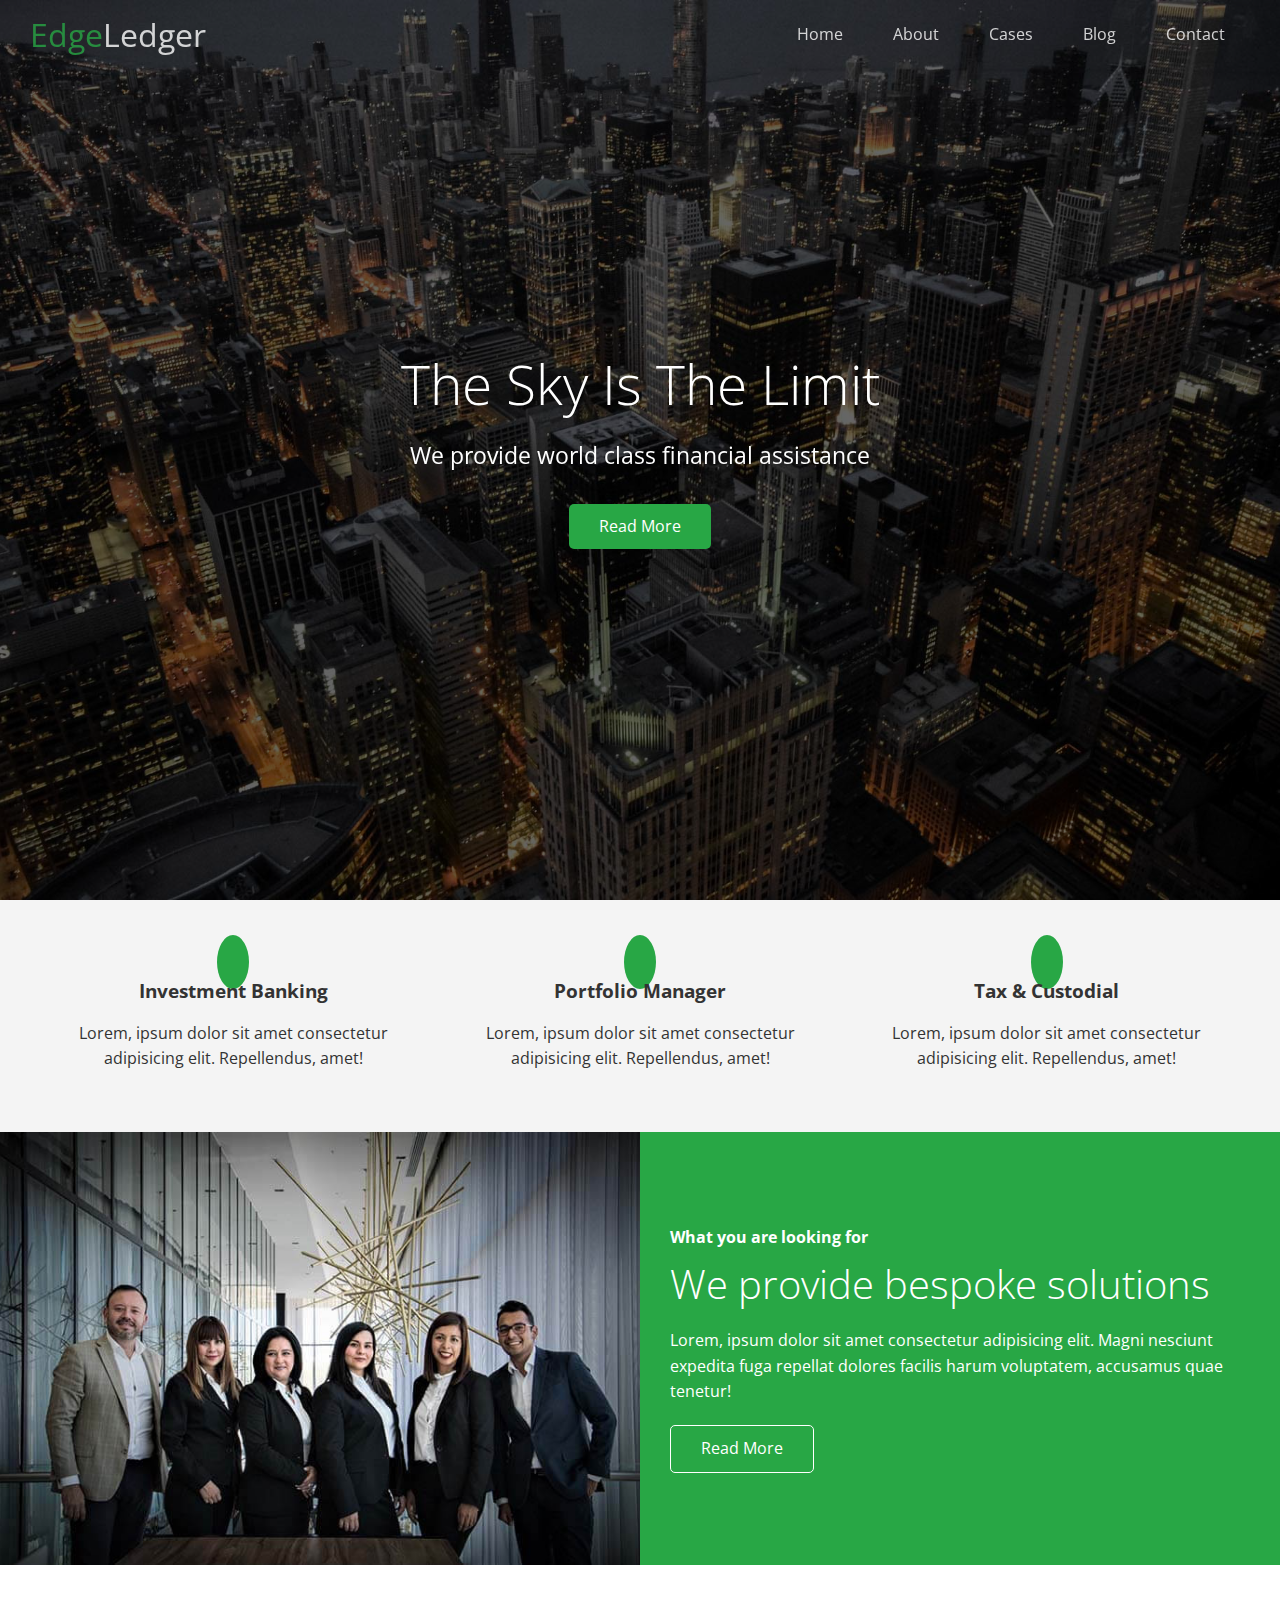
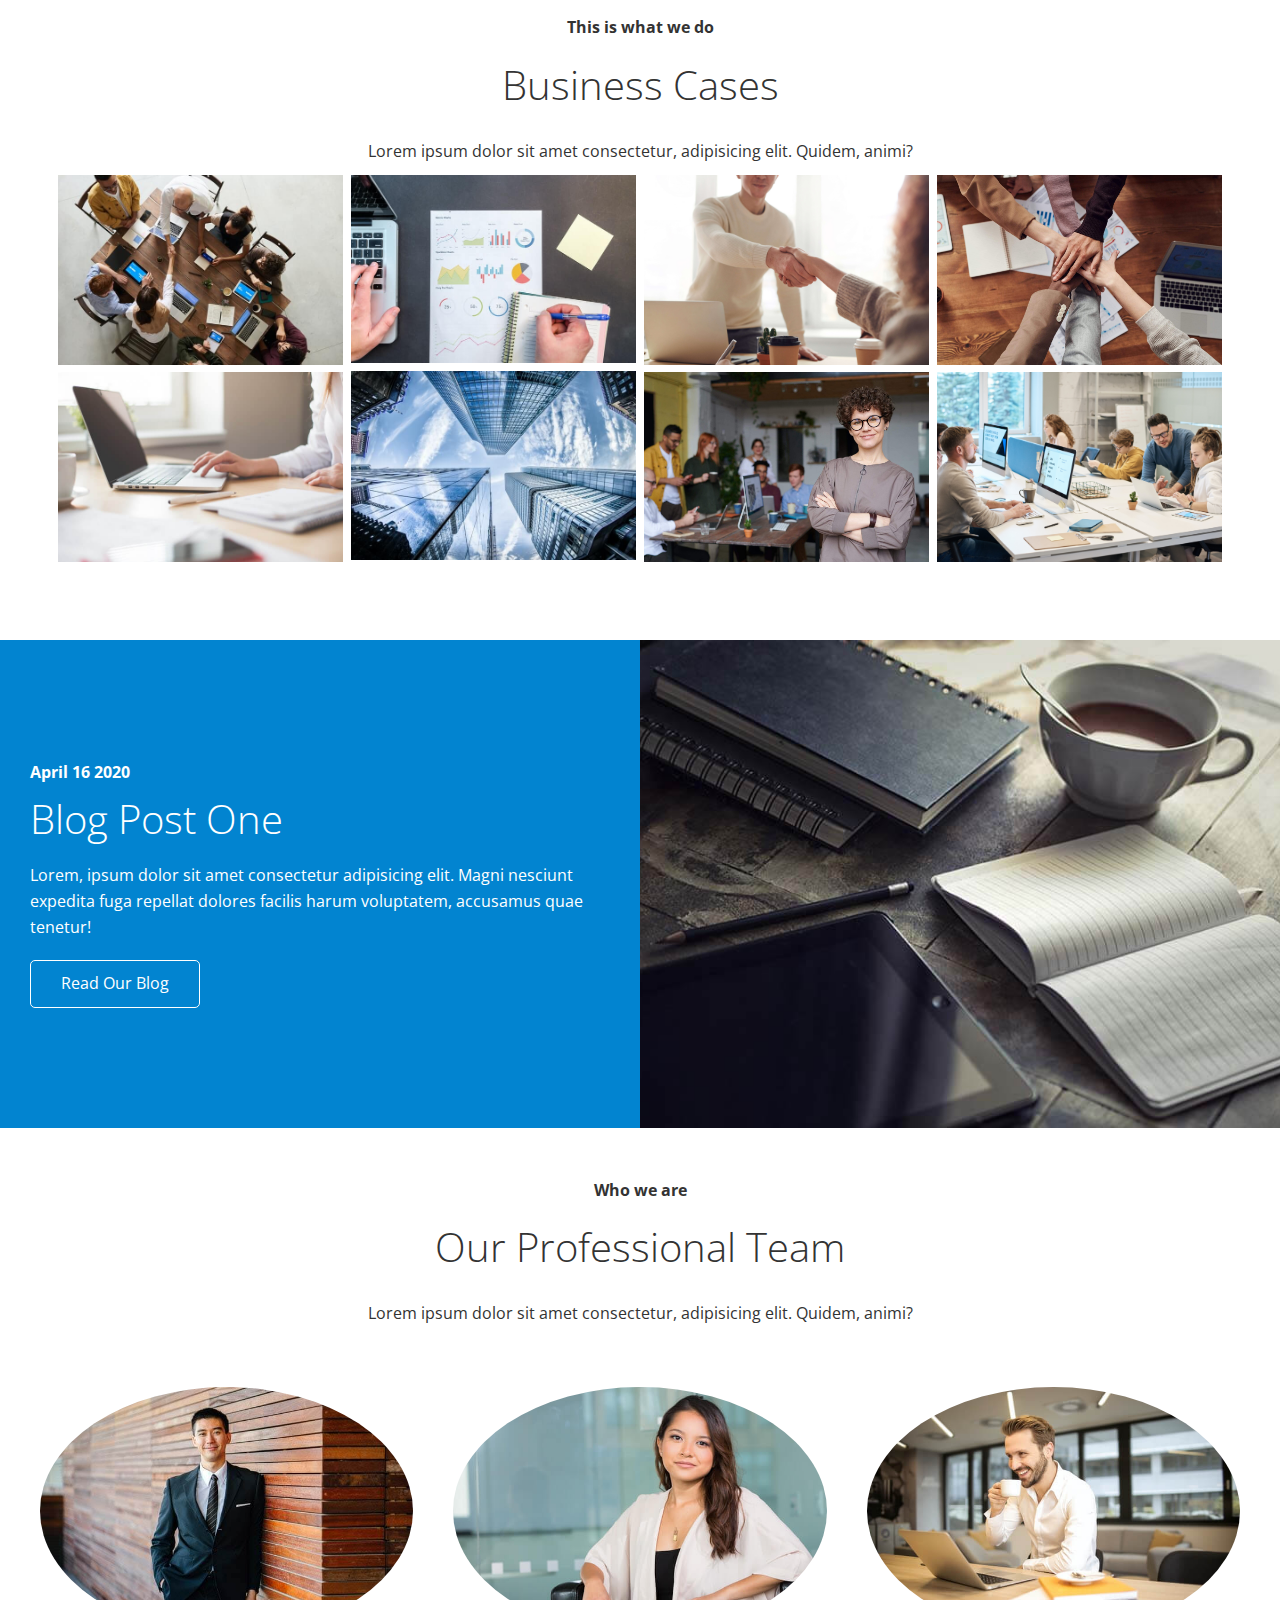
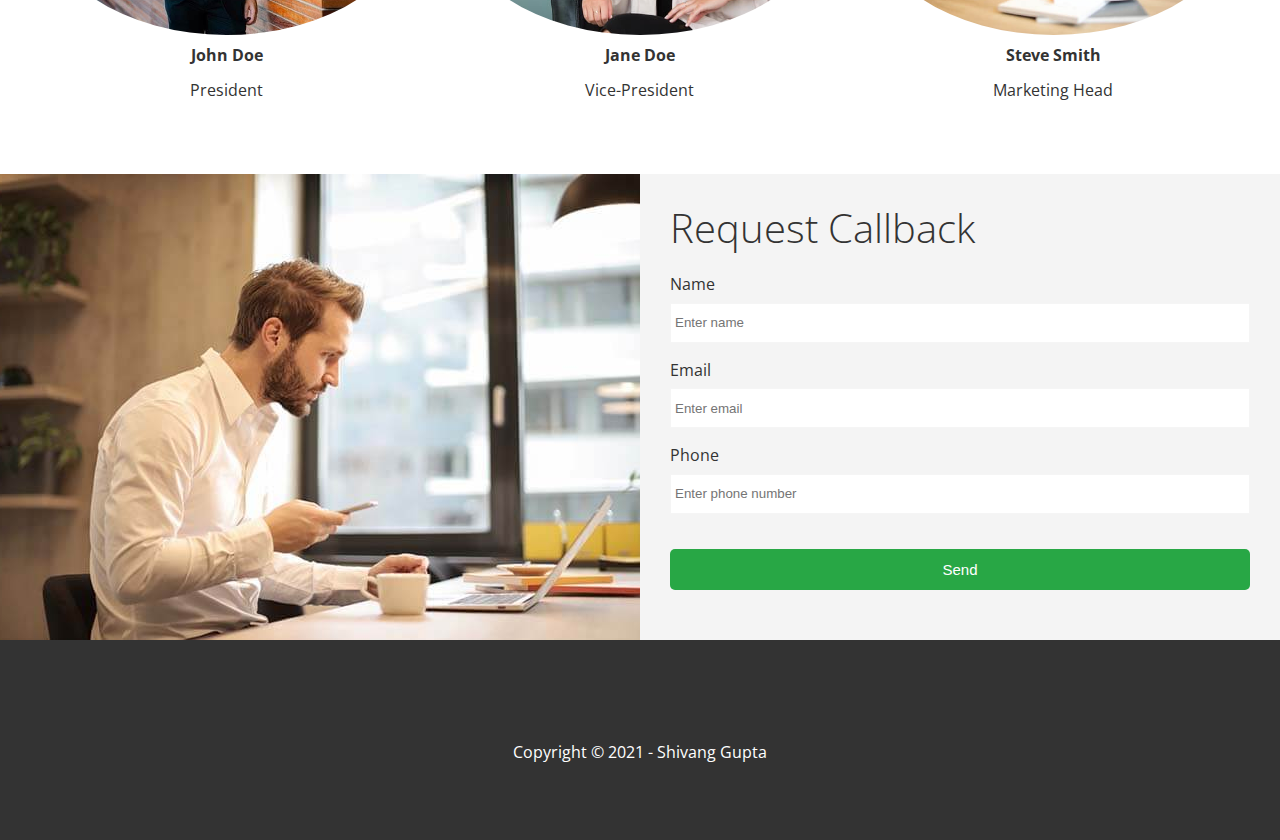
==== index.html @ 2526e7f9 "Add files via upload" ====
<!DOCTYPE html>
<html lang="en">
<head>
  <meta charset="UTF-8">
  <meta http-equiv="X-UA-Compatible" content="IE=edge">
  <meta name="viewport" content="width=, initial-scale=1.0">
  <link rel="stylesheet" href="https://cdnjs.cloudflare.com/ajax/libs/font-awesome/5.15.2/css/all.min.css" integrity="sha512-HK5fgLBL+xu6dm/Ii3z4xhlSUyZgTT9tuc/hSrtw6uzJOvgRr2a9jyxxT1ely+B+xFAmJKVSTbpM/CuL7qxO8w==" crossorigin="anonymous" />
  <link rel="stylesheet" href="css/lightbox.min.css">
  <link rel="stylesheet" href="css/utilities.css">
  <link rel="stylesheet" href="css/style.css">
  <link rel="shortcut icon" type="image/x-icon" href="/favicon.ico">
  <title>Welcome To EdgeLedger</title>
</head>
<body id="home">
  <header class="hero">
    <div class="navbar top" id="navbar">
      <h1 class="logo">
        <span class="text-primary"><i class="fas fa-book-open"></i>Edge</span>Ledger
      </h1>
      <nav>
        <ul>
          <li><a href="#home">Home</a></li>
          <li><a href="#about">About</a></li>
          <li><a href="#cases">Cases</a></li>
          <li><a href="#blog">Blog</a></li>
          <li><a href="#contact">Contact</a></li>
        </ul>
      </nav>
    </div>
    <div class="content">
      <h1>The Sky Is The Limit</h1>
      <p>We provide world class financial assistance</p>
      <a href="#about" class="btn"><i class="fas fa-chevron-right"></i> Read More</a>
    </div>
  </header>

  <main>
    <!-- About:Icons -->
    <section id="about" class="icons bg-light">
      <div class="flex-items">
        <div>
          <i class="fas fa-university fa-2x"></i>
          <div>
            <h3>Investment Banking</h3>
            <p>Lorem, ipsum dolor sit amet consectetur adipisicing elit. Repellendus, amet!</p>
          </div>
        </div>
        <div>
          <i class="fas fa-book-reader fa-2x"></i>
          <div>
            <h3>Portfolio Manager</h3>
            <p>Lorem, ipsum dolor sit amet consectetur adipisicing elit. Repellendus, amet!</p>
          </div>
        </div>
        <div>
          <i class="fas fa-pencil-alt fa-2x"></i>
          <div>
            <h3>Tax & Custodial</h3>
            <p>Lorem, ipsum dolor sit amet consectetur adipisicing elit. Repellendus, amet!</p>
          </div>
        </div>
      </div>
    </section>

    <!-- About:Solutions -->
    <section class="solutions flex-columns">
      <div class="row">
        <div class="column">
          <div class="column-1">
            <img src="images/home/people.jpg" alt="">
          </div>
        </div>
        <div class="column">
          <div class="column-2 bg-primary">
            <h4>What you are looking for</h4>
            <h2>We provide bespoke solutions</h2>
            <p>Lorem, ipsum dolor sit amet consectetur adipisicing elit. Magni nesciunt expedita fuga repellat dolores facilis harum voluptatem, accusamus quae tenetur!</p>
            <a href="#" class="btn btn-outline">
              <i class="fas fa-chevron-right"></i> 
              Read More
            </a>
          </div>
        </div>
      </div>
    </section>

    <!-- Cases -->
    <section id="cases" class="cases flex-grid section-padding">
      <header class="section-header">
        <h4>This is what we do</h4>
        <h2>Business Cases</h2>
        <p>Lorem ipsum dolor sit amet consectetur, adipisicing elit. Quidem, animi?</p>
        <div class="row">
          <div class="column">
            <a href="images/cases/cases1.jpg" data-lightbox="cases" data-title="Lorem ipsum dolor sit amet consectetur, adipisicing elit. Quidem, animi">
              <img src="images/cases/cases1.jpg" alt="">
            </a>
            <a href="images/cases/cases2.jpg" data-lightbox="cases" data-title="Lorem ipsum dolor sit amet consectetur, adipisicing elit. Quidem, animi">
              <img src="images/cases/cases2.jpg" alt="">
            </a>
          </div>
          <div class="column">
            <a href="images/cases/cases3.jpg" data-lightbox="cases" data-title="Lorem ipsum dolor sit amet consectetur, adipisicing elit. Quidem, animi">
              <img src="images/cases/cases3.jpg" alt="">
            </a>
            <a href="images/cases/cases4.jpg" data-lightbox="cases" data-title="Lorem ipsum dolor sit amet consectetur, adipisicing elit. Quidem, animi">
              <img src="images/cases/cases4.jpg" alt="">
            </a>
          </div>
          <div class="column">
            <a href="images/cases/cases5.jpg" data-lightbox="cases" data-title="Lorem ipsum dolor sit amet consectetur, adipisicing elit. Quidem, animi">
              <img src="images/cases/cases5.jpg" alt="">
            </a>
            <a href="images/cases/cases6.jpg" data-lightbox="cases" data-title="Lorem ipsum dolor sit amet consectetur, adipisicing elit. Quidem, animi">
              <img src="images/cases/cases6.jpg" alt="">
            </a>
          </div>
          <div class="column">
            <a href="images/cases/cases7.jpg" data-lightbox="cases" data-title="Lorem ipsum dolor sit amet consectetur, adipisicing elit. Quidem, animi">
              <img src="images/cases/cases7.jpg" alt="">
            </a>
            <a href="images/cases/cases8.jpg" data-lightbox="cases" data-title="Lorem ipsum dolor sit amet consectetur, adipisicing elit. Quidem, animi">
              <img src="images/cases/cases8.jpg" alt="">
            </a>
          </div>
        </div>
      </header>
    </section>

    <!-- Blog -->
    <section id="blog"  class="blog flex-columns flex-reverse">
      <div class="row">
        <div class="column">
          <div class="column-1">
            <img src="images/home/blog.jpg" alt="">
          </div>
        </div>
        <div class="column">
          <div class="column-2 bg-secondary">
            <h4>April 16 2020</h4>
            <h2>Blog Post One</h2>
            <p>Lorem, ipsum dolor sit amet consectetur adipisicing elit. Magni nesciunt expedita fuga repellat dolores facilis harum voluptatem, accusamus quae tenetur!</p>
            <a href="blog.html" class="btn btn-outline">
              <i class="fas fa-chevron-right"></i> 
              Read Our Blog
            </a>
          </div>
        </div>
      </div>
    </section>

    <!-- Team -->
    <section id="team" class="team section-padding">
      <header class="section-header">
        <h4>Who we are</h4>
        <h2>Our Professional Team</h2>
        <p>Lorem ipsum dolor sit amet consectetur, adipisicing elit. Quidem, animi?</p>
      </header>
      <div class="flex-items">
        <div>
          <img src="images/team/person1.jpg" alt="">
          <h4>John Doe</h4>
          <p>President</p>
        </div>
        <div>
          <img src="images/team/person2.jpg" alt="">
          <h4>Jane Doe</h4>
          <p>Vice-President</p>
        </div>
        <div>
          <img src="images/team/person3.jpg" alt="">
          <h4>Steve Smith</h4>
          <p>Marketing Head</p>
        </div>
      </div>
    </section>

    <!-- Contacts -->
    <section id="contact" class="contact flex-columns">
      <div class="row">
        <div class="column">
          <div class="column-1">
            <img src="images/home/contact.jpg" alt="">
          </div>
        </div>
        <div class="column">
          <div class="column-2 bg-light">
            <h2>Request Callback</h2>
            <form name="contact" method="POST" data-netlify="true" class="callback-form">
              <div class="form-control">
                <label for="name">Name</label>
                <input type="text" name="name" id="name" placeholder="Enter name">
              </div>
              <div class="form-control">
                <label for="email">Email</label>
                <input type="email" name="email" id="email" placeholder="Enter email">
              </div>
              <div class="form-control">
                <label for="phone">Phone</label>
                <input type="text" name="phone" id="phone" placeholder="Enter phone number">
              </div>
              <button type="submit" id="submit" class="btn">Send</button>
            </form>
          </div>
        </div>
      </div>
    </section>
  </main>

  <footer class="footer bg-dark">
    <div class="social">
      <a href="#"><i class="fab fa-facebook fa-2x"></i></a>
      <a href="#"><i class="fab fa-twitter fa-2x"></i></a>
      <a href="#"><i class="fab fa-youtube fa-2x"></i></a>
      <a href="#"><i class="fab fa-linkedin fa-2x"></i></a>
    </div>
    <p>Copyright &copy; 2021 - Shivang Gupta</p>
  </footer>

  <script src="https://code.jquery.com/jquery-3.5.1.min.js" integrity="sha256-9/aliU8dGd2tb6OSsuzixeV4y/faTqgFtohetphbbj0=" crossorigin="anonymous"></script>
  <script src="js/lightbox.min.js"></script>
  <script>
    const navbar=document.getElementById('navbar');
    let scrolled=false;

    window.onscroll=function(){
      if(window.pageYOffset > 100){
        navbar.classList.remove('top');
        if(!scrolled){
          navbar.style.transform='translateY(-70px)';
        }
        setTimeout(function(){
          navbar.style.transform='translateY(0)';
          scrolled=true;
        },200)
      }
      else{
        navbar.classList.add('top');
        scrolled=false;
      }
    }

    // Smooth Scrolling
    $('#navbar a, .btn').on('click', function(e){
      if(this.hash !==''){
        e.preventDefault();
        const hash=this.hash;
        $('html,body').animate({
          scrollTop: $(hash).offset().top-100,
        },800);
      }
    });
  </script>
</body>
</html>
---- css/utilities.css ----
/* Text colors */
.text-primary{
  color: #28a745;
}

.text-secondary{
  color: #0284d0;
}

/* Button */
.btn{
  cursor: pointer;
  display: inline-block;
  padding: 10px 30px;
  color: #fff;
  background-color: #28a745;
  border: none;
  border-radius: 5px;
}

.btn:hover{
  opacity: 0.9;
}

.btn-primary, .bg-primary{
  background: #28a745;
  color: #fff;
}

.btn-secondary, .bg-secondary{
  background: #0284d0;
  color: #fff;
}

.btn-dark, .bg-dark{
  background: #333;
  color: #fff;
}

.btn-light, .bg-light{
  background: #f4f4f4;
  color: #333;
}

.btn-outline{
  background: transparent;
  border: 1px solid #fff;
}

/* Flex items */
.flex-items{
  display: flex;
  text-align: center;
  justify-content: center;
  text-align: center;
  height: 100%;
}

.flex-items > div{
  padding: 20px;
}

/* Flex columns */
.flex-columns.flex-reverse .row{
  flex-direction: row-reverse;
}

.flex-columns .row{
  display: flex;
  flex-direction: row;
  flex-wrap: wrap;
  width: 100%;
}

.flex-columns .column{
  display: flex;
  flex-direction: column;
  flex-basis: 100%;
  flex: 1;
}

.flex-columns .column .column-1,
.flex-columns .column .column-2{
  height: 100%;
}

.flex-columns img{
  width: 100%;
  height: 100%;
  object-fit: cover;
}

.flex-columns .column-2{
  display: flex;
  flex-direction: column;
  align-items: flex-start;
  justify-content: center;
  padding: 30px;
}

.flex-columns h2{
  font-size: 40px;
  font-weight: 100;
}

.flex-columns h4{
  margin-bottom: 10px;
}

.flex-columns p{
  margin: 20px 0;
}

/* Section header */
.section-header{
  padding: 30px;
  display: flex;
  flex-direction: column;
  align-items: center;
  justify-content: center;
  text-align: center;
}

.section-header h2{
  font-size: 40px;
  margin: 20px 0;
}

.section-padding{
  padding: 20px 20px 40px;
}

/* flex Grid */
.flex-grid .row{
  display: flex;
  flex-wrap: wrap;
  padding: 0 4px;
}

.flex-grid .column{
  flex: 25%;
  max-width: 25%;
  padding: 0 4px;
}
---- css/style.css ----
@import url('https://fonts.googleapis.com/css2?family=Open+Sans:wght@300;400&display=swap');

*{
  box-sizing: border-box;
  padding: 0;
  margin: 0;
}

body{
  font-family: 'Open Sans',sans-serif;
  background: #fff;
  color: #333;
  line-height: 1.6;
}

ul{
  list-style: none;
}

a{
  color:#333;
  text-decoration: none;
}

h1,h2{
  font-weight: 300;
  line-height: 1.2;
}

p{
  margin: 10px 0;
}

img{
  width: 100%;
}

/* Navbar */
.navbar{
  display: flex;
  align-items: center;
  justify-content: space-between;
  background-color: #333;
  color: #fff;
  opacity: 0.8;
  width: 100%;
  height: 70px;
  position: fixed;
  top: 0px;
  padding: 0 30px;
  transition: 0.5s;
}

.navbar.top{
  background: transparent;
}

.navbar a{
  color: #fff;
  padding: 10px 20px;
  margin: 0 5px;
}

.navbar a:hover{
  border-bottom: #28a745 2px solid;
}

.navbar ul{
  display: flex;
}

.navbar .logo{
  font-weight: 400;
}

/* Header */
.hero{
  background: url('../images/home/showcase.jpg') no-repeat center center/cover;
  height: 100vh;
  position: relative;
  color: #fff;
}

.hero .content{
  display: flex;
  flex-direction: column;
  align-items: center;
  justify-content: center;
  text-align: center;
  height: 100%;
  padding: 20px;
}

.hero .content h1{
  font-size: 55px;
}

.hero .content p{
  font-size: 23px;
  max-width: 600px;
  margin: 20px 0 30px;
}

.hero::before{
  content: '';
  position: absolute;
  top: 0;
  left: 0;
  width: 100%;
  height: 100%;
  background: rgba(0, 0, 0, 0.6);
}

.hero *{
  z-index: 10;
}

.hero.blog{
  background: url('../images/home/blog.jpg') no-repeat center center/cover;
  height: 30vh;
}

/* Icons */
.icons{
  padding: 30px;
}

.icons h3{
  font-weight: bold;
  margin-bottom: 15px;
}

.icons i{
  background: #28a745;
  color: #fff;
  padding: 1rem;
  border-radius: 50%;
  margin-bottom: 15px;
}

.cases img:hover{
  opacity: 0.7;
}

.team img{
  border-radius: 50%;
}

/* Callback form */
.callback-form{
  width: 100%;
  padding: 20px 0;
}

.callback-form label{
  display: block;
  margin-bottom: 5px;
}

.callback-form .form-control{
  margin-bottom: 15px;
}

.callback-form input{
  width: 100%;
  padding: 4px;
  height: 40px;
  border: #f5f5f5 1px solid;
}

.callback-form input:focus{
  outline-color: #28a745;
}

.callback-form .btn{
  padding: 12px 0;
  margin-top: 20px;
  width: 100%;
  font-size: 15px;
}

/* Post */
.post{
  padding: 50px 30px;
}

.post h2{
  font-size: 40px;
  margin-bottom: 20px;
  padding-bottom: 10px;
  border-bottom: #ccc solid 1px;
}

.post .meta{
  margin-bottom: 30px;
}

.post img{
  width: 300px;
  border-radius: 50%;
  display: block;
  margin: 0 auto 30px;
}

/* Footer */
.footer{
  display: flex;
  flex-direction: column;
  align-items: center;
  justify-content: center;
  text-align: center;
  height: 200px;
}

.footer a{
  color: #fff;
}

.footer a:hover{
  color: #28a745;
}

.footer .social > *{
  margin-right: 15px;
  margin-left: 15px;
}

/* Mobile */
@media(max-width: 768px){
  .navbar{
    flex-direction: column;
    height: 120px;
    padding: 20px;
  }

  .navbar a{
    padding: 10px 10px;
    margin: 0 3px;
  }

  .flex-items{
    flex-direction: column;
  }

  .flex-columns .column,
  .flex-grid .column{
    flex: 100%;
    max-width: 100%;
  }

  .team img{
    width: 80%;
  }
}
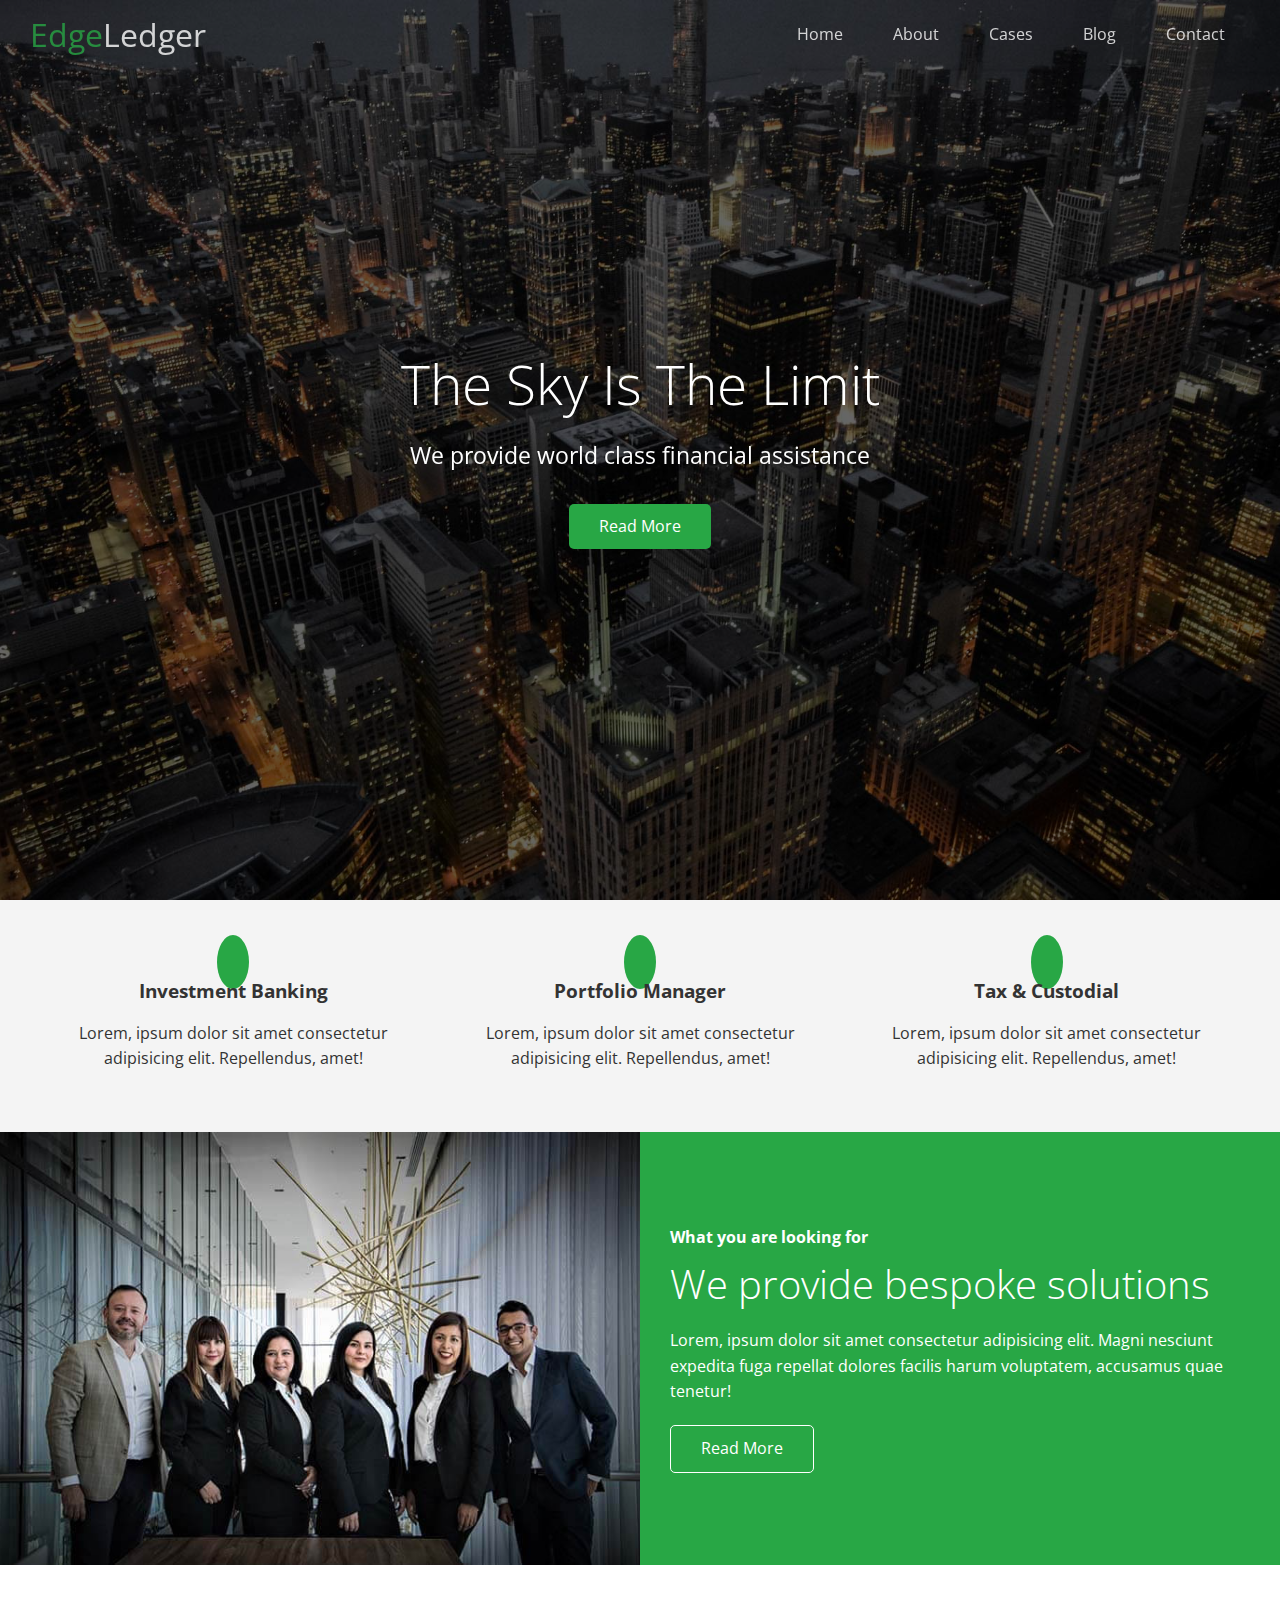
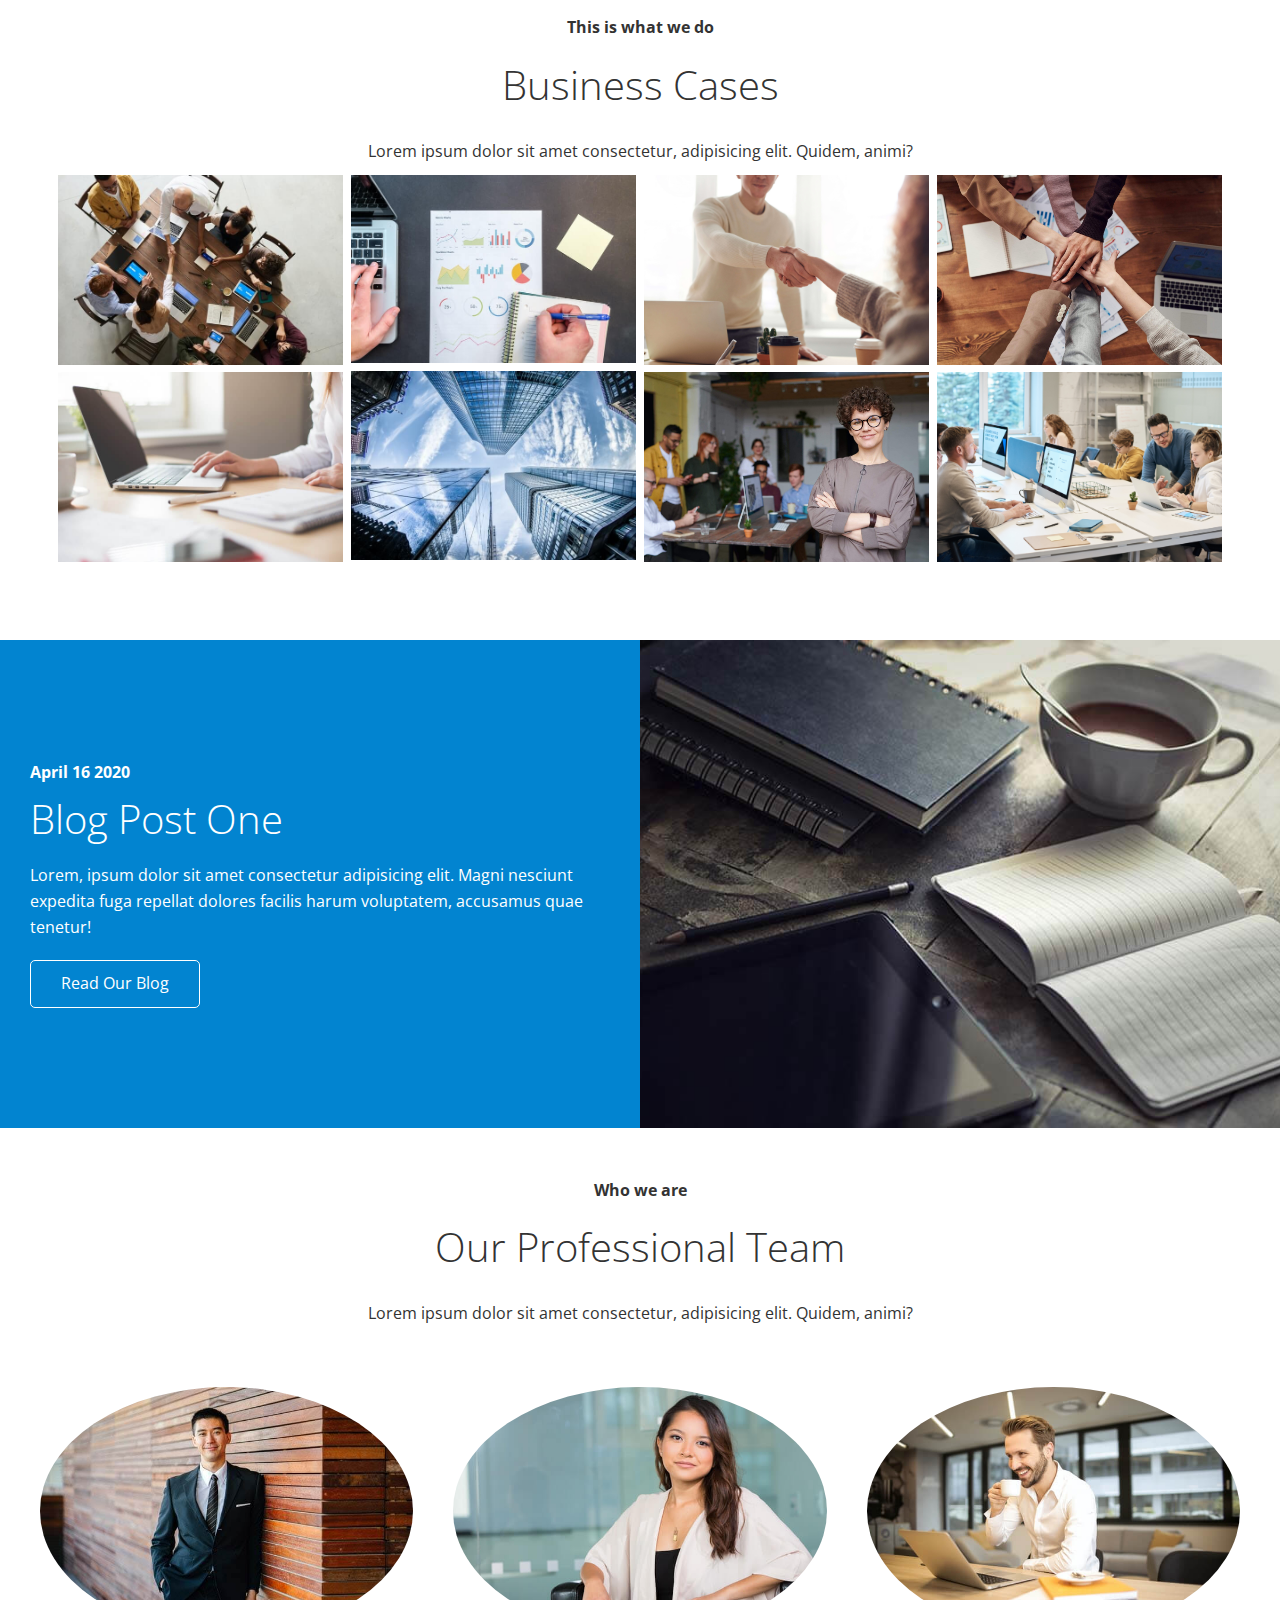
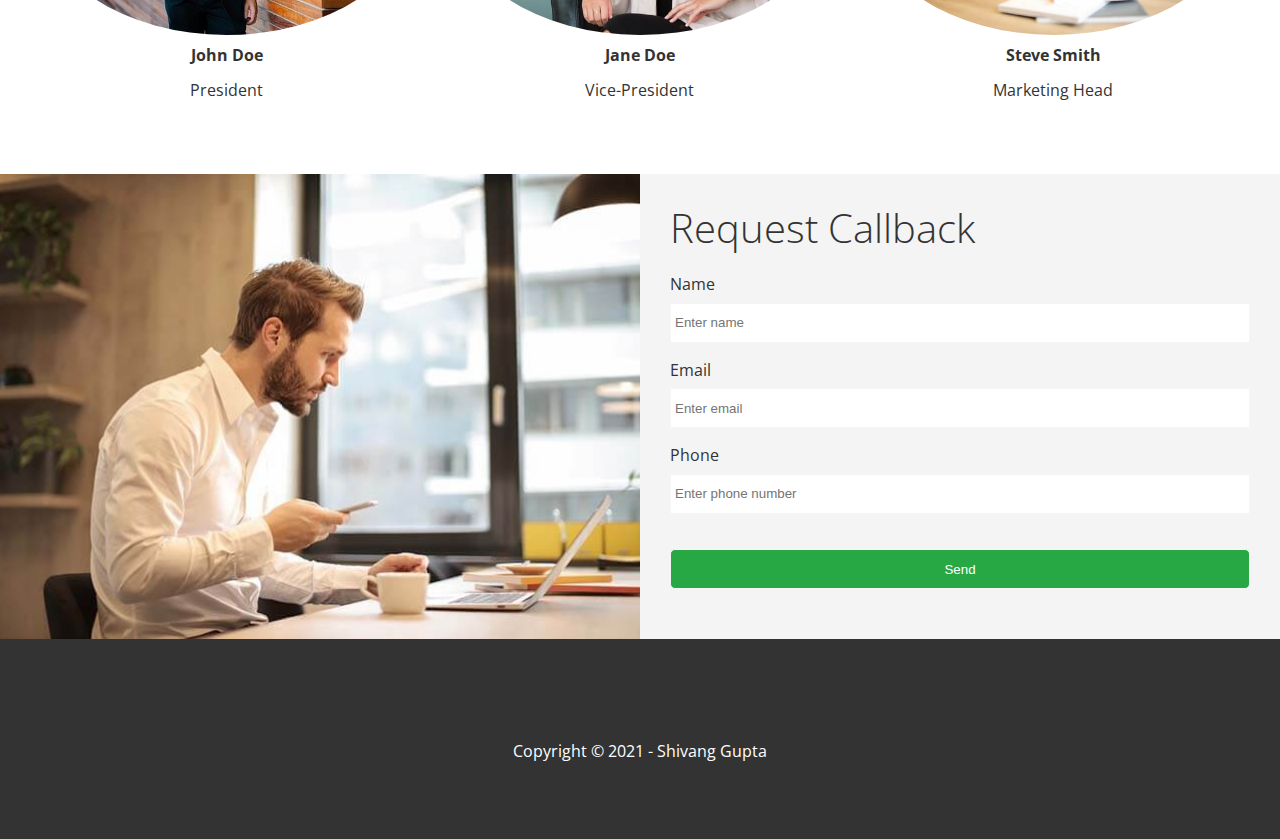
==== commit cf89256f: "Update index.html" ====
--- a/index.html
+++ b/index.html
@@ -188,8 +188,8 @@
             <h2>Request Callback</h2>
             <form name="contact" method="POST" data-netlify="true" class="callback-form">
               <div class="form-control">
-                <label for="name">Name</label>
-                <input type="text" name="name" id="name" placeholder="Enter name">
+                <label for="name_it">Name</label>
+                <input type="text" name="name_it" id="name_it" placeholder="Enter name">
               </div>
               <div class="form-control">
                 <label for="email">Email</label>
@@ -199,7 +199,7 @@
                 <label for="phone">Phone</label>
                 <input type="text" name="phone" id="phone" placeholder="Enter phone number">
               </div>
-              <button type="submit" id="submit" class="btn">Send</button>
+              <input type="submit" value="Send" name="submit" id="submit" class="btn">
             </form>
           </div>
         </div>
@@ -245,6 +245,7 @@
       if(this.hash !==''){
         e.preventDefault();
         const hash=this.hash;
+        if(hash && ('#'+hash).length)
         $('html,body').animate({
           scrollTop: $(hash).offset().top-100,
         },800);
--- a/css/style.css
+++ b/css/style.css
@@ -175,8 +175,6 @@
 .callback-form .btn{
   padding: 12px 0;
   margin-top: 20px;
-  width: 100%;
-  font-size: 15px;
 }
 
 /* Post */
